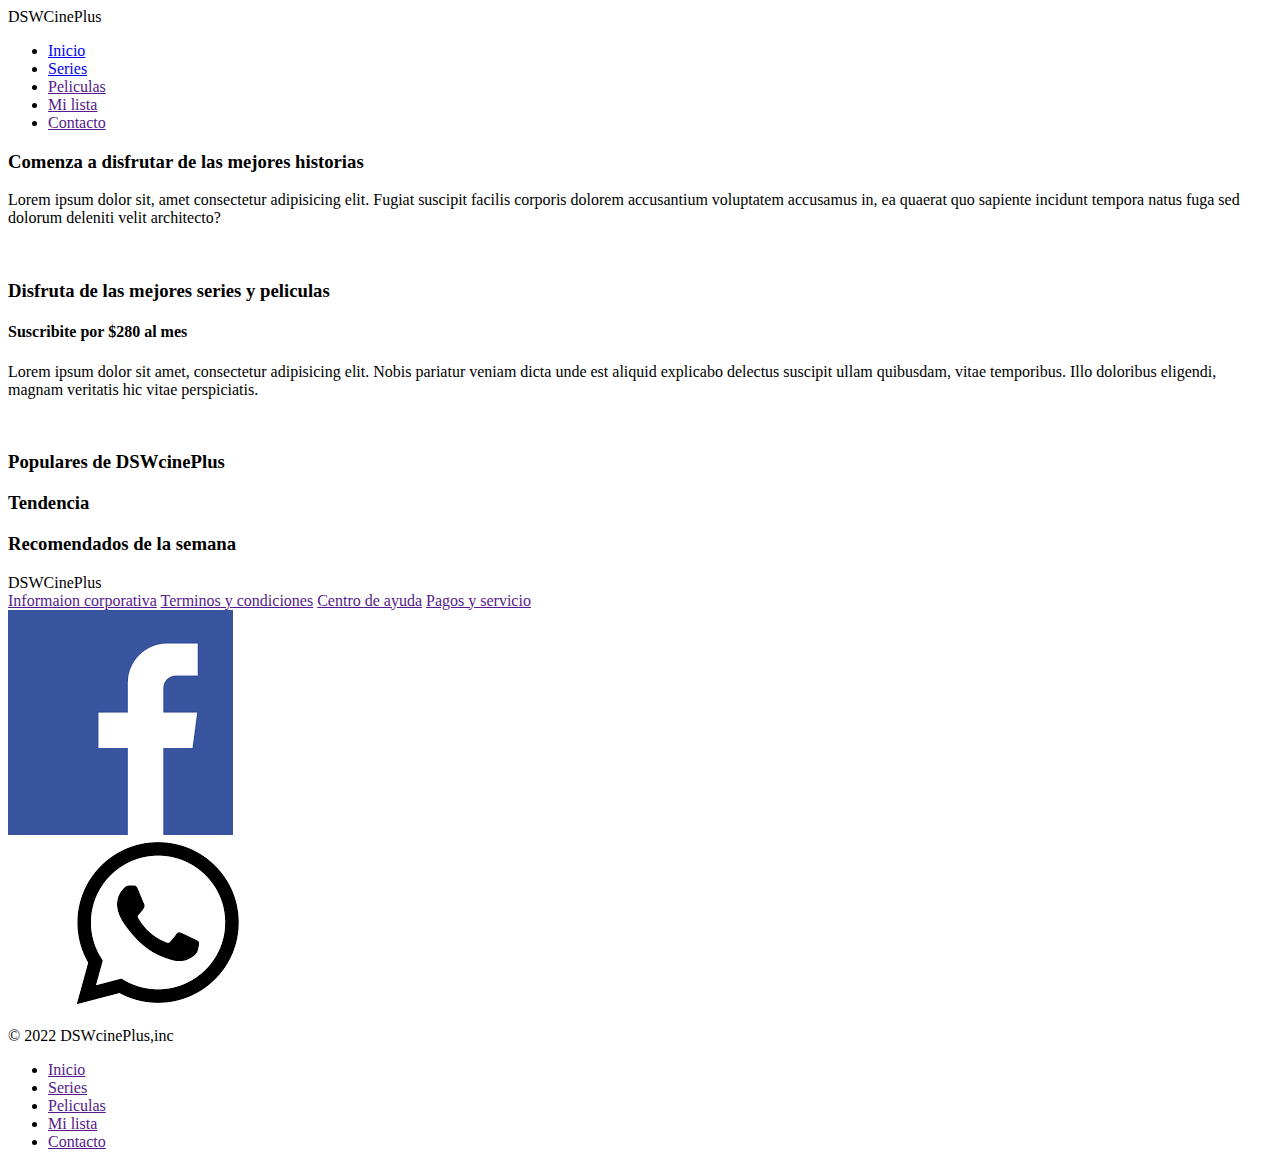
==== index.html @ 379a7316 "dsw inicio" ====
<!DOCTYPE html>
<html lang="es">

<head>
    <meta charset="UTF-8">
    <meta http-equiv="X-UA-Compatible" content="IE=edge">
    <meta name="viewport" content="width=device-width, initial-scale=1.0">
    <title>DWcine</title>
    <link rel="stylesheet" href="/dsw/css/estilos.css">
</head>

<body>
    <header class="menu-principal">
        <div class="titulo-header"><span class="titulo-rojo">DSW</span><span class="titulo-blanco">CinePlus</span></div>

        <nav class="menu">
            <ul class="submenu">
                <li><a href="../dsw/index.html" class="activo">Inicio</a></li>
                <li><a href="/html/series.html">Series</a></li>
                <li><a href="">Peliculas</a></li>
                <li><a href="">Mi lista</a></li>
                <li><a href="">Contacto</a></li>
            </ul>
        </nav>
    </header>
    <main>
        <section class="contenedor-presentacion">
            <div class="contenedor-info">
                <h3>Comenza a disfrutar de las mejores historias</h3>
                <p>Lorem ipsum dolor sit, amet consectetur adipisicing elit. Fugiat suscipit facilis corporis dolorem
                    accusantium voluptatem accusamus in, ea quaerat quo sapiente incidunt tempora natus fuga sed dolorum
                    deleniti velit architecto?</p>
            </div>
            <div class="contenedor-img"><img src="" alt=""></div>
        </section>
        <section class="contenedor-promo">
            <div class="contenedor-promo-info">
                <h3>Disfruta de las mejores series y peliculas </h3>
                <h4>Suscribite por $280 al mes</h4>
                <p>Lorem ipsum dolor sit amet, consectetur adipisicing elit. Nobis pariatur veniam dicta unde est
                    aliquid explicabo delectus suscipit ullam quibusdam, vitae temporibus. Illo doloribus eligendi,
                    magnam veritatis hic vitae perspiciatis.</p>
            </div>
            <div class="contenedor-img"><img src="" alt=""></div>
        </section>
        <div class="contenedor-principal">

            <div class="contenedor-titulo-peliculas">
                <h3>Populares de DSWcinePlus</h3>
            </div>
            <div class="contenedor-secundario">
                <div class=" contenedor-pelicula  peliculas-uno"></div>
                <div class=" contenedor-pelicula  peliculas-dos"></div>
                <div class=" contenedor-pelicula  peliculas-tres"></div>
                <div class=" contenedor-pelicula  peliculas-cuatro"></div>
            </div>
        </div>
        <div class="contenedor-principal">

            <div class="contenedor-titulo-peliculas">
                <h3>Tendencia</h3>
            </div>
            <div class="contenedor-secundario">
                <div class=" contenedor-pelicula  peliculas-uno"></div>
                <div class=" contenedor-pelicula  peliculas-dos"></div>
                <div class=" contenedor-pelicula  peliculas-tres"></div>
                <div class=" contenedor-pelicula  peliculas-cuatro"></div>
            </div>
        </div>
        <div class="contenedor-principal">

            <div class="contenedor-titulo-peliculas">
                <h3>Recomendados de la semana </h3>
            </div>
            <div class="contenedor-secundario">
                <div class=" contenedor-pelicula  peliculas-uno"></div>
                <div class=" contenedor-pelicula  peliculas-dos"></div>
                <div class=" contenedor-pelicula  peliculas-tres"></div>
                <div class=" contenedor-pelicula  peliculas-cuatro"></div>
            </div>
        </div>

    </main>
    <footer class="foot-menu">
        <div class="contenedor-foot">
        <div class="titulo-foot"><span class="titulo-rojo">DSW</span><span class="titulo-blanco">CinePlus</span></div>
        <div class="contenedor-link">
        <a href="">Informaion corporativa</a>
        <a href="">Terminos y condiciones</a>
        <a href="">Centro de ayuda</a>
        <a href="">Pagos y servicio</a>
    </div>
    </div>
        <div class="redes">
            <div class="caja caja-f"><img src="/img/faceboock.png" alt=""></div>
            <div class="caja caja-i"></div>
            <div class="caja caja.w"><img src="/img/whatsapp.png" alt=""></div>
            <div class="informacion-adicional"><p>© 2022 DSWcinePlus,inc</p></div>
        </div>
        
        <ul class="submenu-foot">
            <li><a href="">Inicio</a></li>
            <li><a href="">Series</a></li>
            <li><a href="">Peliculas</a></li>
            <li><a href="">Mi lista</a></li>
            <li><a href="">Contacto</a></li>
        </ul>

    </footer>


</body>

</html>
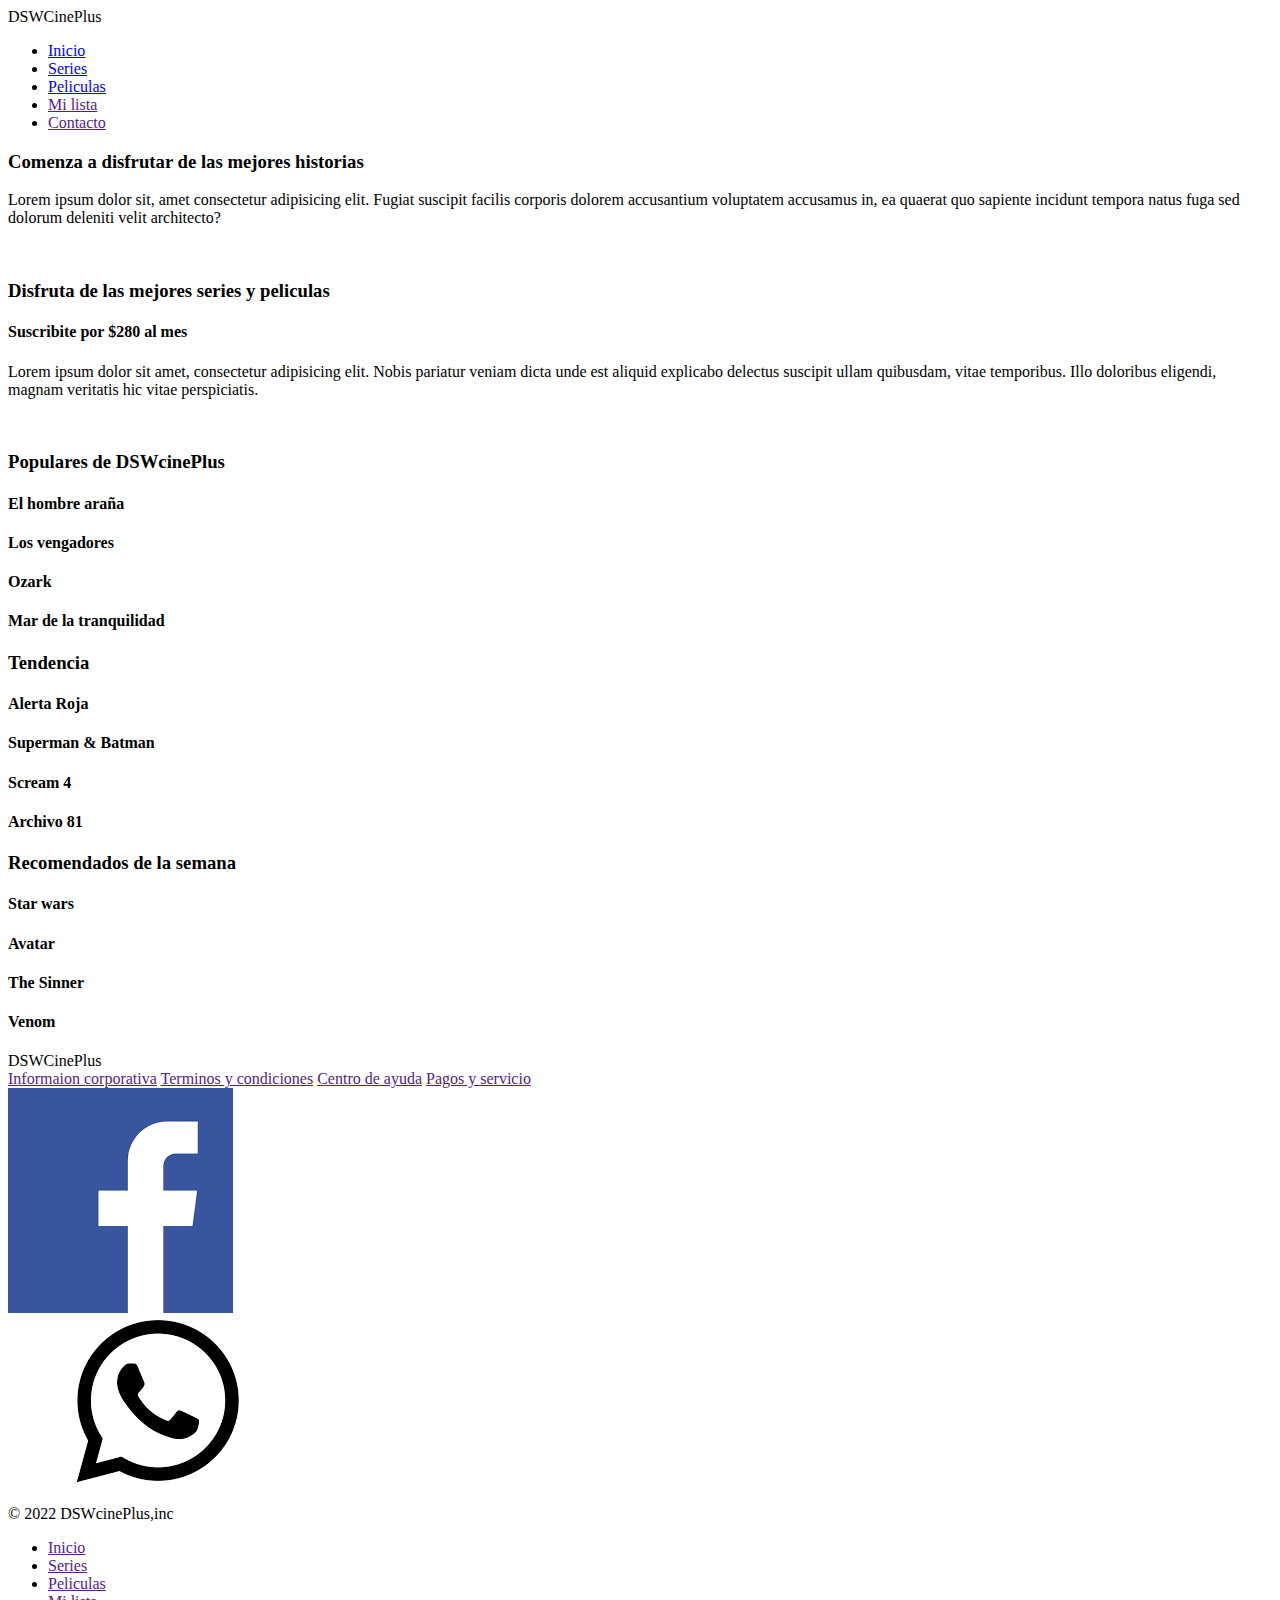
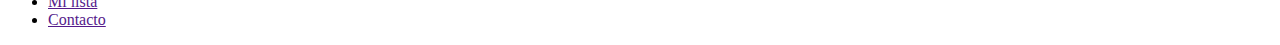
==== commit 4f6fd8b5: "dsw series" ====
--- a/index.html
+++ b/index.html
@@ -16,8 +16,8 @@
         <nav class="menu">
             <ul class="submenu">
                 <li><a href="../dsw/index.html" class="activo">Inicio</a></li>
-                <li><a href="/html/series.html">Series</a></li>
-                <li><a href="">Peliculas</a></li>
+                <li><a href="/dsw/html/series.html">Series</a></li>
+                <li><a href="/dsw/html/peliculas.html">Peliculas</a></li>
                 <li><a href="">Mi lista</a></li>
                 <li><a href="">Contacto</a></li>
             </ul>
@@ -49,10 +49,26 @@
                 <h3>Populares de DSWcinePlus</h3>
             </div>
             <div class="contenedor-secundario">
-                <div class=" contenedor-pelicula  peliculas-uno"></div>
-                <div class=" contenedor-pelicula  peliculas-dos"></div>
-                <div class=" contenedor-pelicula  peliculas-tres"></div>
-                <div class=" contenedor-pelicula  peliculas-cuatro"></div>
+                <div class=" contenedor-pelicula  peliculas-uno">
+                    <div class="contenedor-descripcion">
+                        <h4>El hombre araña</h4>
+                    </div>
+                </div>
+                <div class=" contenedor-pelicula  peliculas-dos">
+                    <div class="contenedor-descripcion">
+                        <h4>Los vengadores</h4>
+                    </div>
+                </div>
+                <div class=" contenedor-pelicula  peliculas-tres">
+                    <div class="contenedor-descripcion">
+                        <h4>Ozark</h4>
+                    </div>
+                </div>
+                <div class=" contenedor-pelicula  peliculas-cuatro">
+                    <div class="contenedor-descripcion">
+                        <h4>Mar de la tranquilidad</h4>
+                    </div>
+                </div>
             </div>
         </div>
         <div class="contenedor-principal">
@@ -61,10 +77,24 @@
                 <h3>Tendencia</h3>
             </div>
             <div class="contenedor-secundario">
-                <div class=" contenedor-pelicula  peliculas-uno"></div>
-                <div class=" contenedor-pelicula  peliculas-dos"></div>
-                <div class=" contenedor-pelicula  peliculas-tres"></div>
-                <div class=" contenedor-pelicula  peliculas-cuatro"></div>
+                <div class=" contenedor-pelicula  peliculas-cinco">
+                    <div class="contenedor-descripcion">
+                        <h4>Alerta Roja</h4>
+                    </div>
+                </div>
+                <div class=" contenedor-pelicula  peliculas-seis">
+                    <div class="contenedor-descripcion">
+                        <h4>Superman & Batman</h4>
+                    </div>
+                </div>
+                <div class=" contenedor-pelicula  peliculas-ocho">
+                    <div class="contenedor-descripcion">
+                        <h4>Scream 4</h4>
+                    </div>
+                </div>
+                <div class=" contenedor-pelicula  peliculas-nueve"><div class="contenedor-descripcion">
+                    <h4>Archivo 81</h4>
+                </div></div>
             </div>
         </div>
         <div class="contenedor-principal">
@@ -73,10 +103,26 @@
                 <h3>Recomendados de la semana </h3>
             </div>
             <div class="contenedor-secundario">
-                <div class=" contenedor-pelicula  peliculas-uno"></div>
-                <div class=" contenedor-pelicula  peliculas-dos"></div>
-                <div class=" contenedor-pelicula  peliculas-tres"></div>
-                <div class=" contenedor-pelicula  peliculas-cuatro"></div>
+                <div class=" contenedor-pelicula  peliculas-diez">
+                    <div class="contenedor-descripcion">
+                        <h4>Star wars</h4>
+                    </div>
+                </div>
+                <div class=" contenedor-pelicula  peliculas-once">
+                    <div class="contenedor-descripcion">
+                        <h4>Avatar</h4>
+                    </div>
+                </div>
+                <div class=" contenedor-pelicula  peliculas-doce">
+                    <div class="contenedor-descripcion">
+                        <h4>The Sinner</h4>
+                    </div>
+                </div>
+                <div class=" contenedor-pelicula  peliculas-trece">
+                    <div class="contenedor-descripcion">
+                        <h4>Venom</h4>
+                    </div>
+                </div>
             </div>
         </div>
 
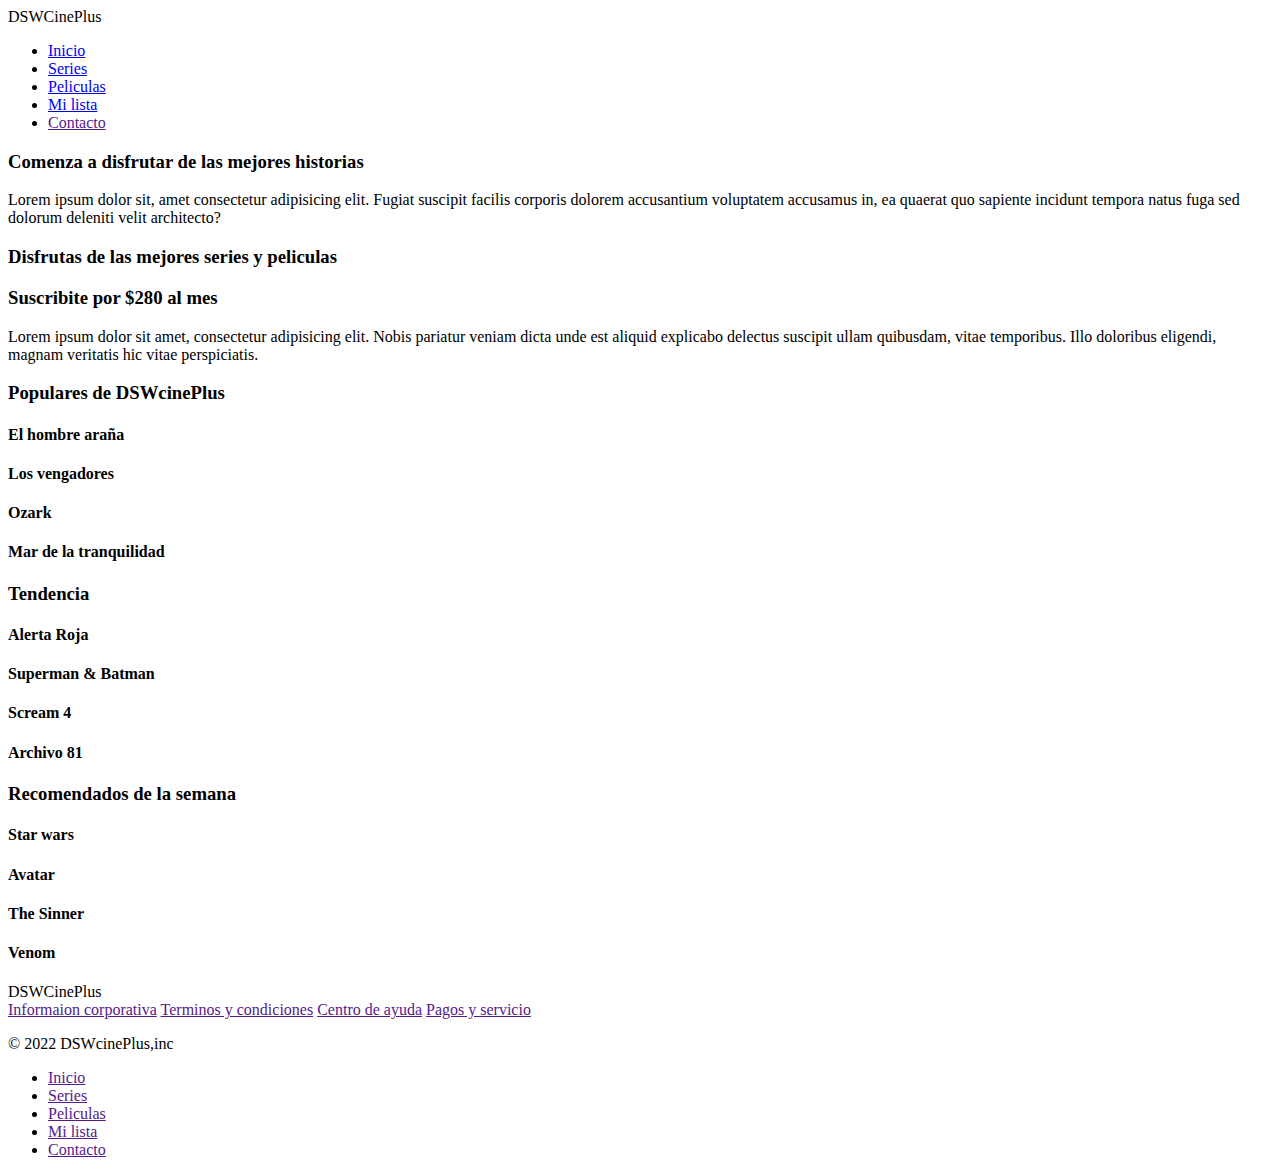
==== commit 1ce4b062: "dsw carrusel" ====
--- a/index.html
+++ b/index.html
@@ -6,7 +6,9 @@
     <meta http-equiv="X-UA-Compatible" content="IE=edge">
     <meta name="viewport" content="width=device-width, initial-scale=1.0">
     <title>DWcine</title>
+    <link href="https://fonts.googleapis.com/css2?family=Roboto:ital,wght@1,300&display=swap" rel="stylesheet">
     <link rel="stylesheet" href="/dsw/css/estilos.css">
+    <link rel="stylesheet" href="/dsw/css/media.css">
 </head>
 
 <body>
@@ -15,10 +17,10 @@
 
         <nav class="menu">
             <ul class="submenu">
-                <li><a href="../dsw/index.html" class="activo">Inicio</a></li>
+                <li><a href="../index.html" class="activo">Inicio</a></li>
                 <li><a href="/dsw/html/series.html">Series</a></li>
                 <li><a href="/dsw/html/peliculas.html">Peliculas</a></li>
-                <li><a href="">Mi lista</a></li>
+                <li><a href="/dsw/html/milista.html">Mi lista</a></li>
                 <li><a href="">Contacto</a></li>
             </ul>
         </nav>
@@ -31,20 +33,17 @@
                     accusantium voluptatem accusamus in, ea quaerat quo sapiente incidunt tempora natus fuga sed dolorum
                     deleniti velit architecto?</p>
             </div>
-            <div class="contenedor-img"><img src="" alt=""></div>
         </section>
-        <section class="contenedor-promo">
-            <div class="contenedor-promo-info">
-                <h3>Disfruta de las mejores series y peliculas </h3>
-                <h4>Suscribite por $280 al mes</h4>
+        <section class="contenedor-presentacion promo">
+            <div class="contenedor-info">
+                <h3>Disfrutas de las mejores series y peliculas</h3>
+                <h3>Suscribite por $280 al mes</h3>
                 <p>Lorem ipsum dolor sit amet, consectetur adipisicing elit. Nobis pariatur veniam dicta unde est
-                    aliquid explicabo delectus suscipit ullam quibusdam, vitae temporibus. Illo doloribus eligendi,
-                    magnam veritatis hic vitae perspiciatis.</p>
+                aliquid explicabo delectus suscipit ullam quibusdam, vitae temporibus. Illo doloribus eligendi,
+                magnam veritatis hic vitae perspiciatis.</p>
             </div>
-            <div class="contenedor-img"><img src="" alt=""></div>
         </section>
         <div class="contenedor-principal">
-
             <div class="contenedor-titulo-peliculas">
                 <h3>Populares de DSWcinePlus</h3>
             </div>
@@ -92,7 +91,8 @@
                         <h4>Scream 4</h4>
                     </div>
                 </div>
-                <div class=" contenedor-pelicula  peliculas-nueve"><div class="contenedor-descripcion">
+                <div class=" contenedor-pelicula  peliculas-nueve">
+                    <div class="contenedor-descripcion">
                     <h4>Archivo 81</h4>
                 </div></div>
             </div>
@@ -135,15 +135,10 @@
         <a href="">Terminos y condiciones</a>
         <a href="">Centro de ayuda</a>
         <a href="">Pagos y servicio</a>
+        <p>© 2022 DSWcinePlus,inc</p>
     </div>
     </div>
-        <div class="redes">
-            <div class="caja caja-f"><img src="/img/faceboock.png" alt=""></div>
-            <div class="caja caja-i"></div>
-            <div class="caja caja.w"><img src="/img/whatsapp.png" alt=""></div>
-            <div class="informacion-adicional"><p>© 2022 DSWcinePlus,inc</p></div>
-        </div>
-        
+       
         <ul class="submenu-foot">
             <li><a href="">Inicio</a></li>
             <li><a href="">Series</a></li>
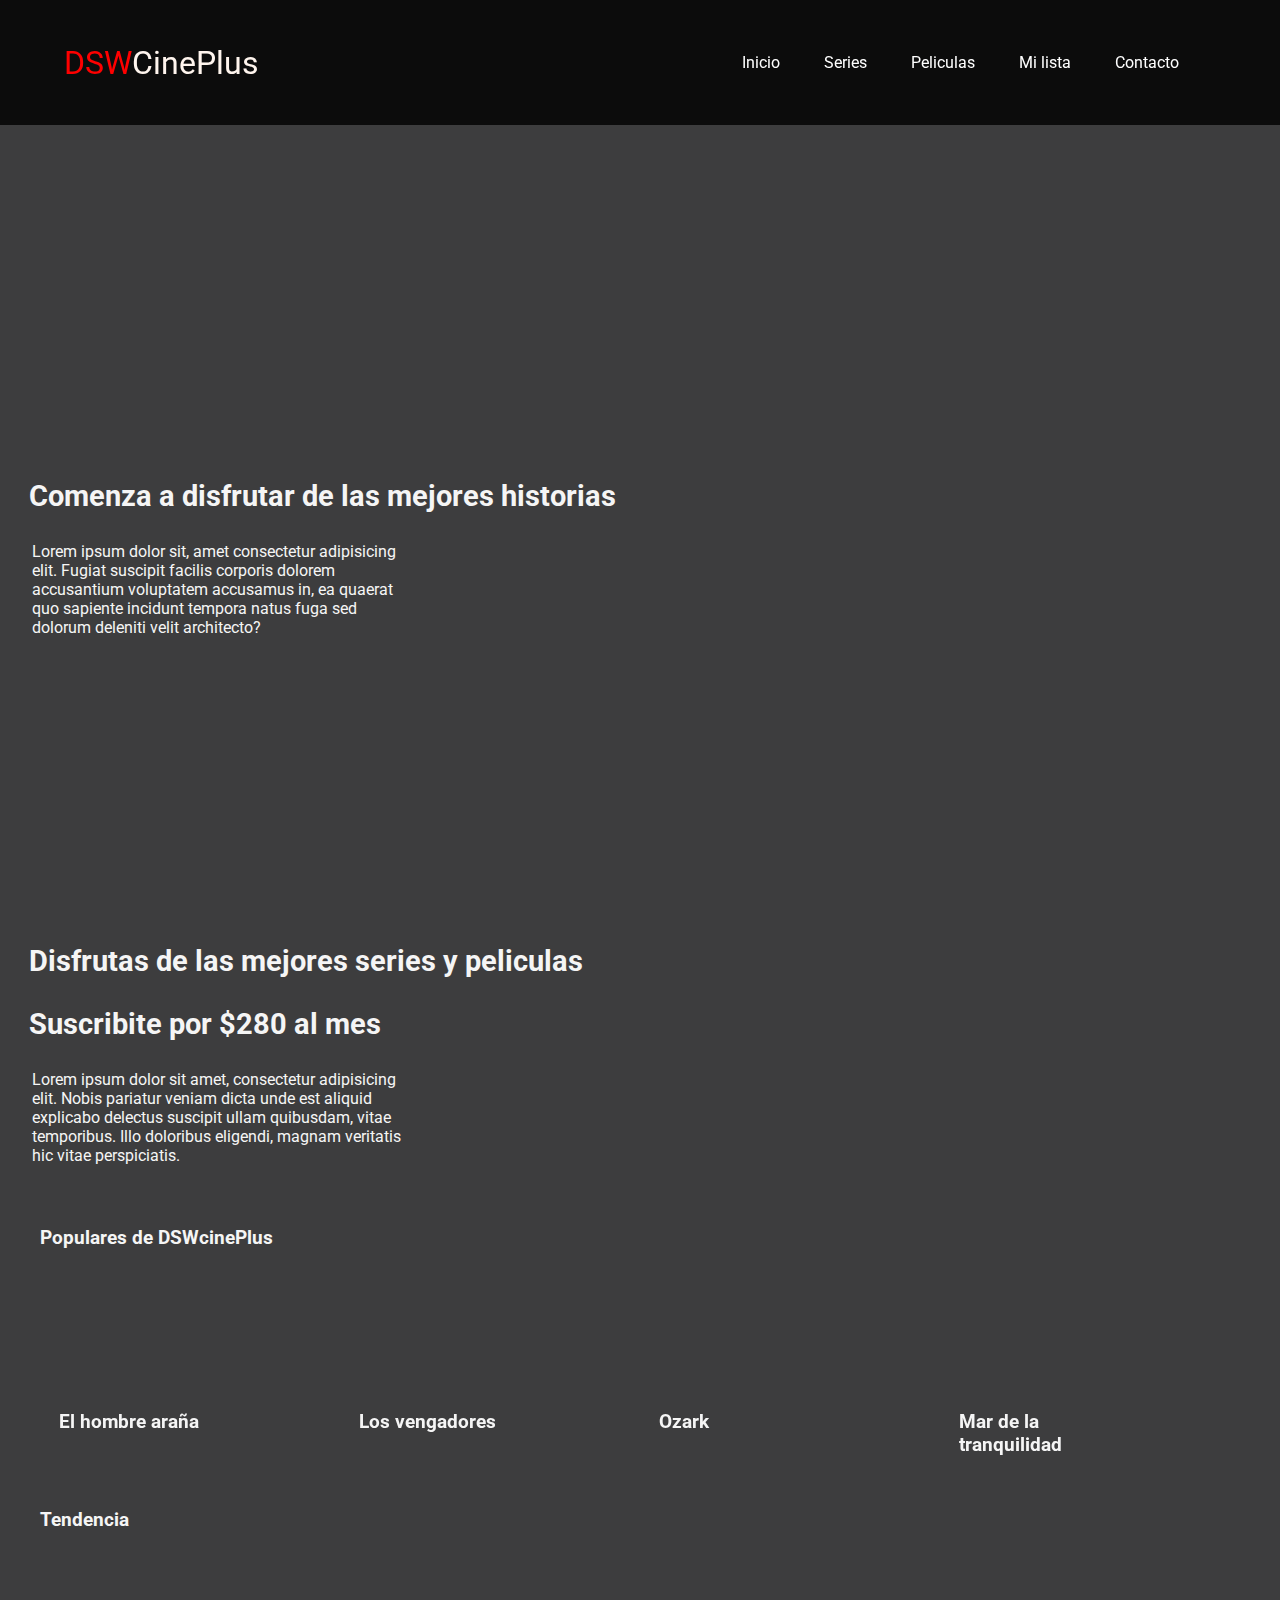
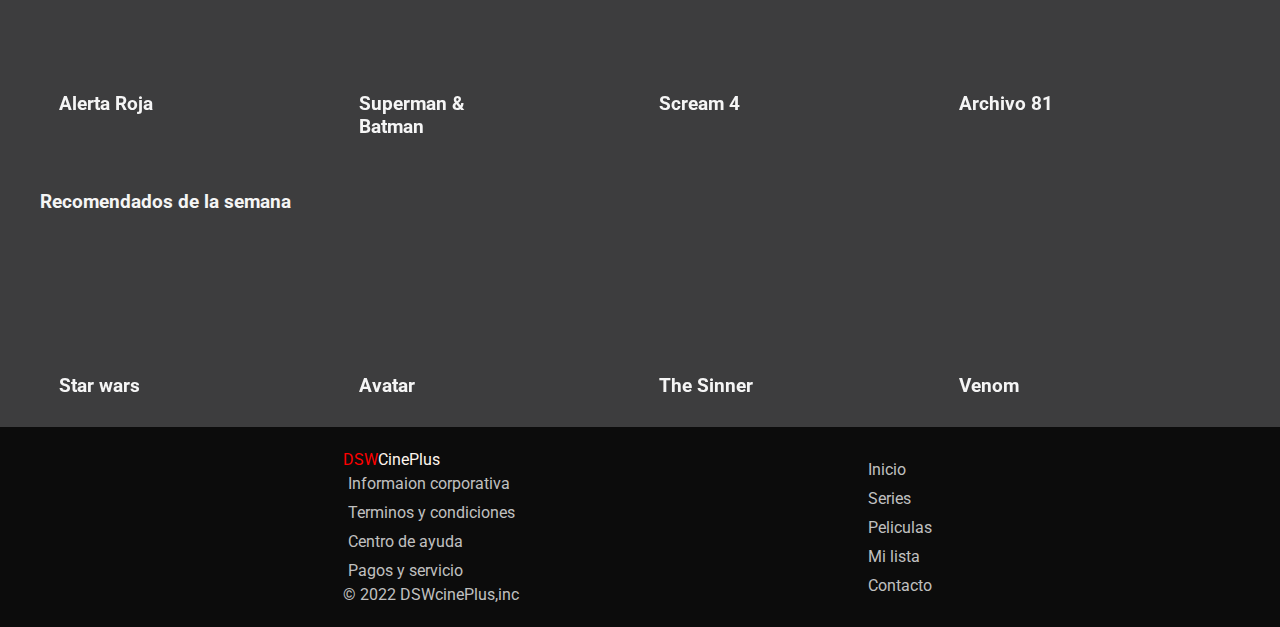
==== commit b4032e5f: "dsw direccionuno" ====
--- a/index.html
+++ b/index.html
@@ -7,8 +7,8 @@
     <meta name="viewport" content="width=device-width, initial-scale=1.0">
     <title>DWcine</title>
     <link href="https://fonts.googleapis.com/css2?family=Roboto:ital,wght@1,300&display=swap" rel="stylesheet">
-    <link rel="stylesheet" href="/dsw/css/estilos.css">
-    <link rel="stylesheet" href="/dsw/css/media.css">
+    <link rel="stylesheet" href="css/estilos.css">
+    <link rel="stylesheet" href="css/media.css">
 </head>
 
 <body>
--- a/css/estilos.css
+++ b/css/estilos.css
@@ -0,0 +1,365 @@
+*{
+    margin: 0;
+    padding: 0;
+    font-family: 'Roboto', sans-serif;
+}
+body{
+    background: rgba(13, 13, 14, 0.8);
+    
+}
+/*carrusel en pagina mi lista al final*/
+.contenedor-carrusel{
+    width: 300px;
+    min-height: 100px;
+    margin: auto;
+    margin-top: 50px;
+    margin-bottom: 25px;
+
+    
+}
+/*codigo para modificar el menu del header*/
+.menu-principal{
+    width: 100%;
+    height: 125px;
+    background: rgba(0,0,0,0.8);
+    position: sticky;
+    top: 0;
+    
+
+    /*flexbox*/
+    display: flex;
+    flex-direction: row;
+    justify-content: space-between;
+    align-items: center;
+
+}
+.titulo-header{
+    margin-left: 2em;
+    color: red;
+    font-size: 2em;
+    transition: all 2s;
+}
+.titulo-rojo{
+    color: red;
+}
+.titulo-blanco{
+    color: seashell;
+}
+.titulo-header:hover{
+    font-size: 3em;
+    transition: all 2s;
+}
+/*codigo para modificar el menu de nav*/
+.menu{
+    width: 50%;
+    height: 50%;
+
+    display: flex;
+    flex-wrap: wrap;
+    flex-direction: row;
+    justify-content: space-evenly;
+    align-items: center;
+}
+.menu .submenu li{
+    list-style: none;
+    display: inline;
+}
+.submenu li a{
+    text-decoration: none;
+    padding: 15px 20px;
+    color: white;
+    transition: all 1s;
+}
+.submenu li a:hover{
+    font-size: 1.2em;
+    background-color: rgba(255,0,0,0.3);
+    border-radius: 12px;
+    transition: all 1s;
+}
+
+/*codigo pa modificar el bloque de presentacion*/
+.contenedor-presentacion{
+    width: 100%;
+    margin: auto;
+    margin-top: 3em;
+    min-height: 30em;
+    background-position: top 1em;
+    background-size: cover;
+    transition: all 1s;
+   
+    display: flex;
+    align-items: end;
+    
+    
+
+}
+.contenedor-presentacion{
+    background-image: url(/dsw/img/ozark.jpg);
+}
+
+.contenedor-presentacion:hover{
+    background-image: url(/dsw/img/ozarkdos.jpg);   
+}
+
+.contenedor-info h3{
+    width: 50%;
+    color: whitesmoke;
+    font-size: 1.8em;
+    margin-bottom: 1em;
+    margin-left: 1em;
+
+   
+    
+}
+.contenedor-info p{
+    width: 30%;
+    color: whitesmoke;
+    margin-left: 2em;
+    margin-bottom: 1em;
+
+}
+
+.contenedor-descripcion h4{
+    width: 50%;
+    color: whitesmoke;
+    font-size: 1.2em;
+    position: relative;
+    left: 1em;
+    top: 8em;
+   
+    
+}
+
+
+.promo{
+    background-image: url(/dsw/img/sinner.jpg);
+    background-position: top 1em;
+    background-size: cover;
+    margin-bottom: 20px;
+
+}
+.promo:hover{
+    background-image: url(/dsw/img/sinneruno.jpg);
+    
+    
+}
+
+.contenedor-principal{
+    margin: auto;
+    margin-top: 2em;
+    width: 1200px;
+    min-height: 250px;
+
+
+    display: flex;
+    flex-direction: row;
+    flex-wrap: wrap;
+    align-items: end;
+    
+
+}
+.contenedor-titulo-peliculas{
+    width: 16em;
+    height: auto;
+    color: whitesmoke;
+    font-size: 1em;
+    
+
+   
+}
+.contenedor-secundario{
+    width: 100%;
+    min-height: 200px;
+    margin: auto;
+    
+    display: flex;
+    flex-direction: end;
+    flex-wrap: wrap;
+    justify-content: space-between;
+
+}
+.contenedor-pelicula{
+    width: 25%;
+    min-height: 190px;
+
+    
+}
+
+.peliculas-uno{
+    background-image: url(/dsw/img/hombrearaña.jpg);
+    background-size: cover;
+}
+.peliculas-uno:hover{
+    transform: scale(1.5);
+    transform-origin: center;
+}
+.peliculas-dos{
+    background-image: url(/dsw/img/vengadores.jpg);
+    background-size: cover;
+}
+.peliculas-dos:hover{
+    transform: scale(1.5);
+    transform-origin: center;
+}
+.peliculas-tres{
+    background-image: url(/dsw/img/ozarkdos.jpg);
+    background-size: cover;
+}
+.peliculas-tres:hover{
+    transform: scale(1.5);
+    transform-origin: center;
+}
+.peliculas-cuatro{
+    background-image: url(/dsw/img/mardelatranquilidad.jpg);
+    background-size: cover;
+}
+.peliculas-cuatro:hover{
+    transform: scale(1.5);
+    transform-origin: center;
+}
+.peliculas-cinco{
+    background-image: url(/dsw/img/alertaroja.jpg);
+    background-size: cover;
+}
+.peliculas-cinco:hover{
+    transform: scale(1.5);
+    transform-origin: center;
+}
+.peliculas-seis{
+    background-image: url(/dsw/img/batman.jpg);
+    background-size: cover;
+}
+.peliculas-seis:hover{
+    transform: scale(1.5);
+    transform-origin: center;
+}
+.peliculas-ocho{
+    background-image: url(/dsw/img/screamuno.jpg);
+    background-size: cover;
+}
+.peliculas-ocho:hover{
+    transform: scale(1.5);
+    transform-origin: center;
+}
+.peliculas-nueve{
+    background-image: url(/dsw/img/archivo81.jpg);
+    background-size: cover;
+}
+.peliculas-nueve:hover{
+    transform: scale(1.5);
+    transform-origin: center;
+}
+.peliculas-diez{
+    background-image: url(/dsw/img/swuno.jpg);
+    background-size: cover;
+}
+.peliculas-diez:hover{
+    transform: scale(1.5);
+    transform-origin: center;
+}
+.peliculas-once{
+    background-image: url(/dsw/img/avatarfondo.jpg);
+    background-size: cover;
+}
+.peliculas-once:hover{
+    transform: scale(1.5);
+    transform-origin: center;
+}
+.peliculas-doce{
+    background-image: url(/dsw/img/sinneruno.jpg);
+    background-size: cover;
+}
+.peliculas-doce:hover{
+    transform: scale(1.5);
+    transform-origin: center;
+}
+.peliculas-trece{
+    background-image: url(/dsw/img/venomdos.jpg);
+    background-size: cover;
+}
+.peliculas-trece:hover{
+    transform: scale(1.5);
+    transform-origin: center;
+}
+
+.contenedor-presentacion-peliculas{
+    width: 100%;
+    margin: auto;
+    margin-top: 3em;
+    min-height: 30em;
+    background-image: url(/dsw/img/007uno.jpg);
+    background-position: top 1em;
+    background-size: cover;
+    transition: all 1s;
+   
+   
+
+    display: flex;
+    flex-direction: row;
+    justify-content: space-between;
+
+}
+
+.contenedor-presentacion-peliculas:hover{
+    background-image: url(/dsw/img/007.jpg);
+    *width: 1300px;
+    *transition: all 1s;
+    
+}
+.contenedor-presentacion-series{
+    width: 100%;
+    margin: auto;
+    margin-top: 3em;
+    min-height: 30em;
+    background-image: url(/dsw/img/mardeltarn.jpg);
+    background-position: top 1em;
+    background-size: cover;
+    transition: all 1s;
+   
+   
+
+    display: flex;
+    flex-direction: row;
+    justify-content: space-between;
+
+}
+
+.contenedor-presentacion-series:hover{
+    background-image: url(/dsw/img/mar\ de\ la\ tranq.jpg);
+    
+}
+
+
+
+/*seccion pie de pagina - footer*/
+.foot-menu{
+    width: 100%;
+    height: 200px;
+    background: rgba(0,0,0,0.8);
+
+    display: flex;
+    flex-direction: row;
+    justify-content: space-evenly;
+    align-items: center;
+}
+.contenedor-foot{
+    color: silver;
+    font-weight: 10px;
+}
+.submenu-foot li{
+    list-style: none;
+    padding: 5px 5px;
+}
+.submenu-foot li a{
+    text-decoration: none;
+    color: silver;
+    
+}
+.contenedor-link a{
+    display: block;
+    color: silver;
+    text-decoration: none;
+    padding: 5px ;
+
+}
+
--- a/css/media.css
+++ b/css/media.css
@@ -0,0 +1,112 @@
+
+@media screen and (max-width:600px){
+    .menu-principal{
+        flex-direction: column;
+
+    }
+    .titulo-header{
+        text-align: center;
+        font-size: 24px;
+        margin-top: 20px;
+    }
+    .menu{
+        flex-direction: column;
+        width: 100%;
+        font-size: 16px;
+    }
+    .contenedor-principal{
+        
+    
+        margin-bottom: 15px;
+        flex-direction: row;
+        flex-wrap: wrap;
+        justify-content: center;
+        
+    }
+
+    .contenedor-secundario{
+        flex-direction: row;
+    }
+}
+@media screen and (max-width:400px){
+    .menu-principal{
+        flex-direction: column;
+        position: relative;
+
+    }
+    .titulo-header{
+        text-align: center;
+        font-size: 24px;
+        margin-top: 15px;
+    }
+    .menu{
+        flex-direction: column;
+        width: 100%;
+        font-size: 12px;
+    }
+    .submenu li a{
+        text-decoration: none;
+        padding: 5px 10px;
+        color: white;
+        transition: all 1s;
+    }
+    .contenedor-presentacion{
+        width: 100%;
+        margin: auto;
+        *margin-top: 3em;
+        *min-height: 30em;
+        background-position: center center;
+        background-size: cover;
+        transition: all 1s;
+       
+        display: flex;
+        align-items: end;
+    
+    }
+    .contenedor-principal{
+        margin: auto;
+        display: flex;
+        flex-direction: column;
+        flex-wrap: wrap;
+        justify-content: center;
+        
+        
+    }
+
+    .contenedor-secundario{
+        flex-direction: column;
+        margin: auto;
+        margin-left: 15px;
+        justify-content: end;
+    }
+    .contenedor-info h3{
+        font-size: 22px;
+    }
+   
+    .contenedor-descripcion h4{
+        width: 50%;
+        color: whitesmoke;
+        font-size: 12px;
+       margin-left: 15px;
+       
+        
+    }
+    .contenedor-pelicula{
+        margin-left: 30px;
+    }
+    .submenu-foot li a{
+        text-decoration: none;
+        color: silver;
+        font-size: 12px;
+        
+    }
+    .contenedor-link a, p{
+        display: block;
+        color: silver;
+        text-decoration: none;
+        font-size: 12px;
+        padding: 5px ;
+    
+    }
+    
+}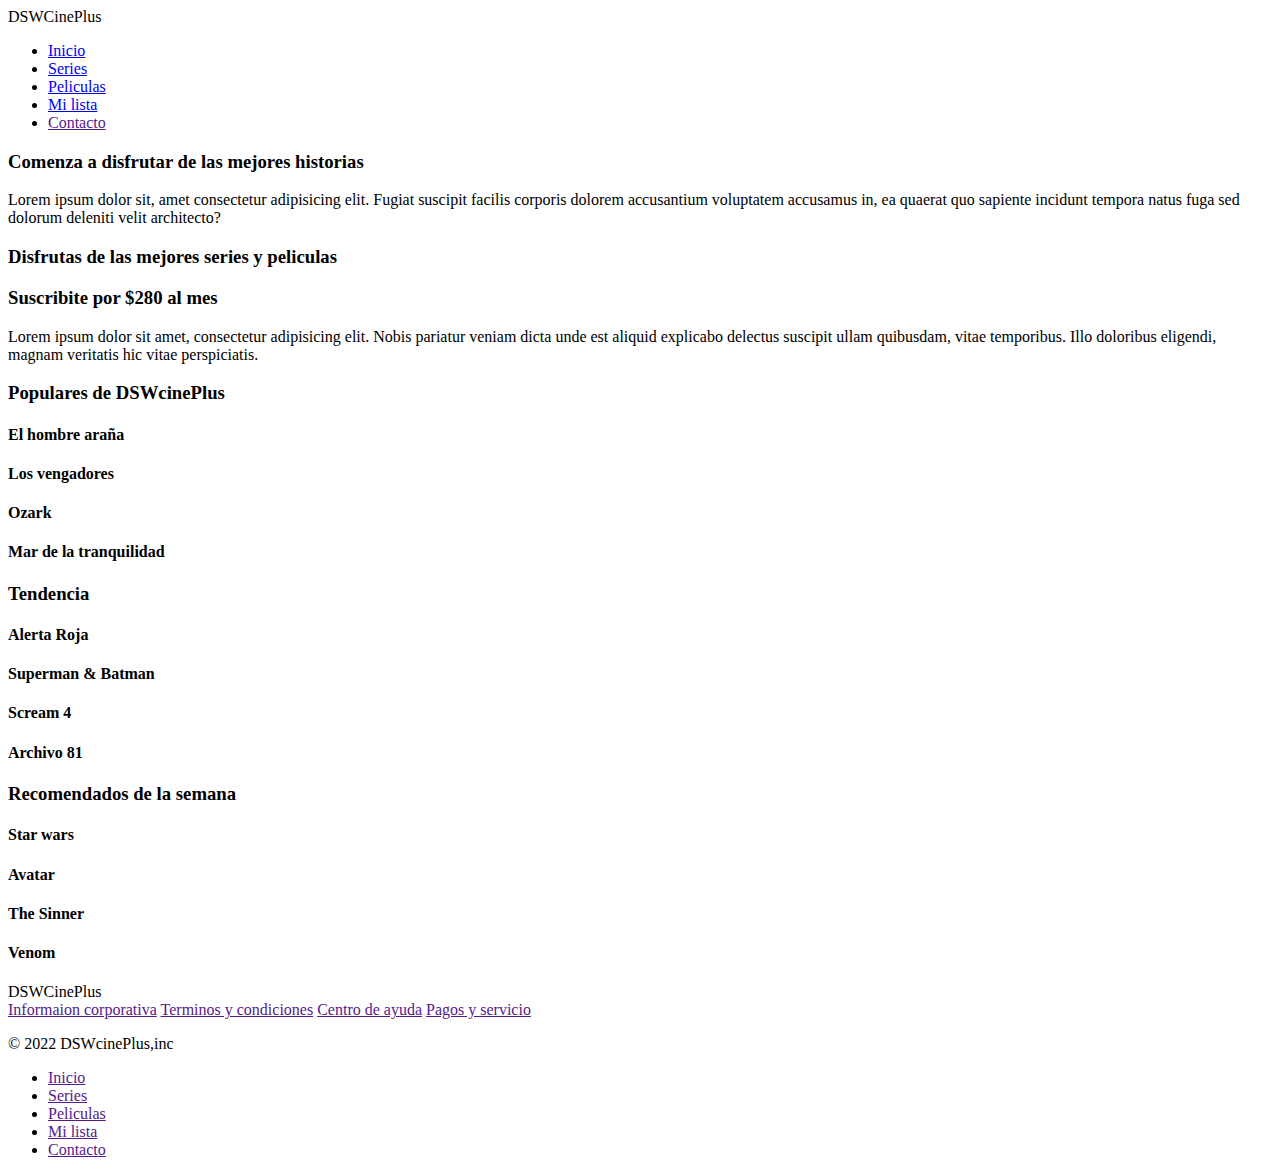
==== commit f2751013: "dsw direcciondos" ====
--- a/index.html
+++ b/index.html
@@ -7,7 +7,7 @@
     <meta name="viewport" content="width=device-width, initial-scale=1.0">
     <title>DWcine</title>
     <link href="https://fonts.googleapis.com/css2?family=Roboto:ital,wght@1,300&display=swap" rel="stylesheet">
-    <link rel="stylesheet" href="css/estilos.css">
+    <link rel="stylesheet" href="/dsw/css/estilos.css">
     <link rel="stylesheet" href="css/media.css">
 </head>
 
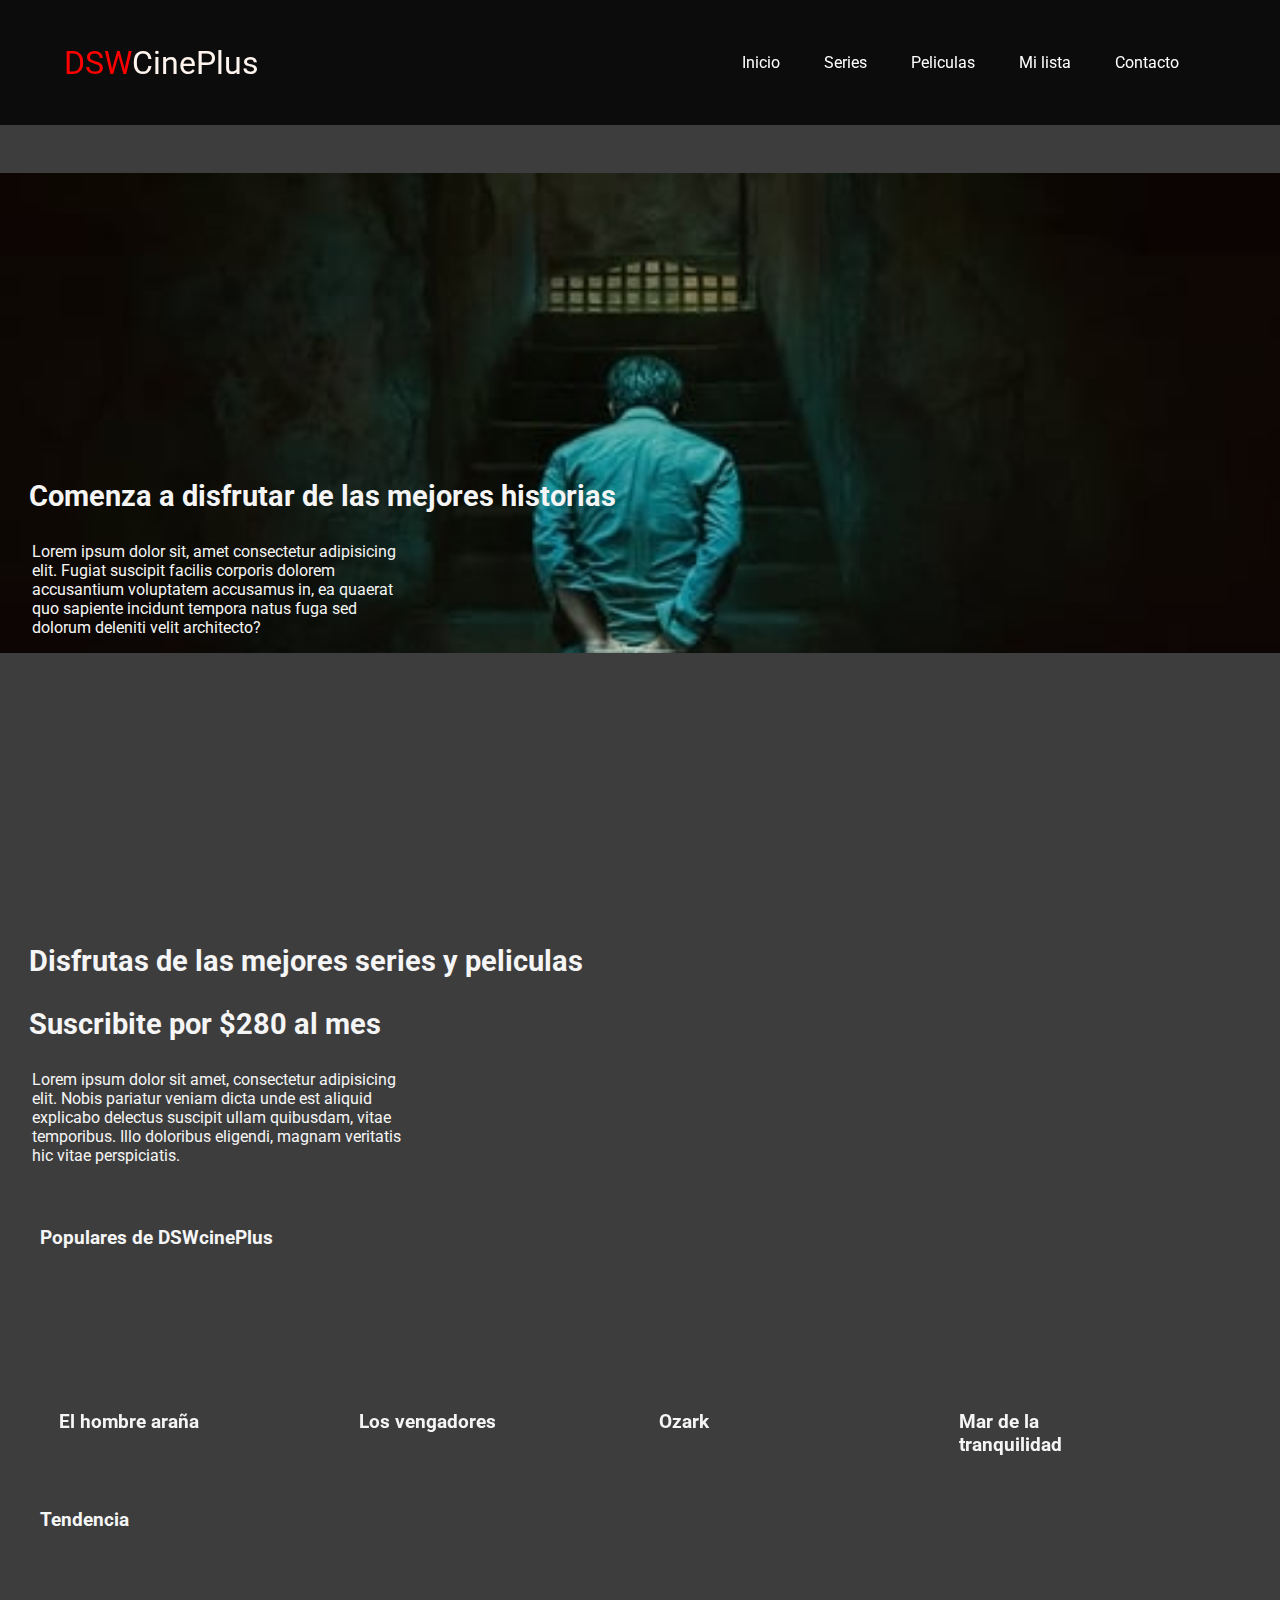
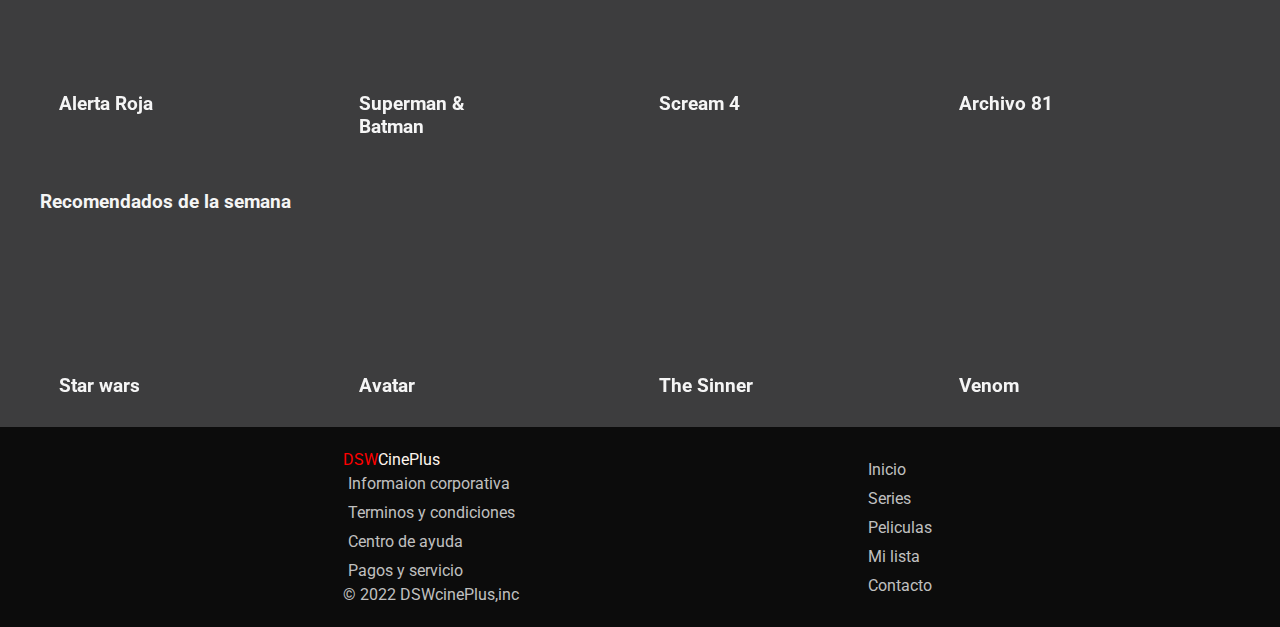
==== commit 0c862592: "dsw direccioncuatro" ====
--- a/index.html
+++ b/index.html
@@ -7,7 +7,7 @@
     <meta name="viewport" content="width=device-width, initial-scale=1.0">
     <title>DWcine</title>
     <link href="https://fonts.googleapis.com/css2?family=Roboto:ital,wght@1,300&display=swap" rel="stylesheet">
-    <link rel="stylesheet" href="/dsw/css/estilos.css">
+    <link rel="stylesheet" href="css/estilos.css">
     <link rel="stylesheet" href="css/media.css">
 </head>
 
--- a/css/estilos.css
+++ b/css/estilos.css
@@ -0,0 +1,365 @@
+*{
+    margin: 0;
+    padding: 0;
+    font-family: 'Roboto', sans-serif;
+}
+body{
+    background: rgba(13, 13, 14, 0.8);
+    
+}
+/*carrusel en pagina mi lista al final*/
+.contenedor-carrusel{
+    width: 300px;
+    min-height: 100px;
+    margin: auto;
+    margin-top: 50px;
+    margin-bottom: 25px;
+
+    
+}
+/*codigo para modificar el menu del header*/
+.menu-principal{
+    width: 100%;
+    height: 125px;
+    background: rgba(0,0,0,0.8);
+    position: sticky;
+    top: 0;
+    
+
+    /*flexbox*/
+    display: flex;
+    flex-direction: row;
+    justify-content: space-between;
+    align-items: center;
+
+}
+.titulo-header{
+    margin-left: 2em;
+    color: red;
+    font-size: 2em;
+    transition: all 2s;
+}
+.titulo-rojo{
+    color: red;
+}
+.titulo-blanco{
+    color: seashell;
+}
+.titulo-header:hover{
+    font-size: 3em;
+    transition: all 2s;
+}
+/*codigo para modificar el menu de nav*/
+.menu{
+    width: 50%;
+    height: 50%;
+
+    display: flex;
+    flex-wrap: wrap;
+    flex-direction: row;
+    justify-content: space-evenly;
+    align-items: center;
+}
+.menu .submenu li{
+    list-style: none;
+    display: inline;
+}
+.submenu li a{
+    text-decoration: none;
+    padding: 15px 20px;
+    color: white;
+    transition: all 1s;
+}
+.submenu li a:hover{
+    font-size: 1.2em;
+    background-color: rgba(255,0,0,0.3);
+    border-radius: 12px;
+    transition: all 1s;
+}
+
+/*codigo pa modificar el bloque de presentacion*/
+.contenedor-presentacion{
+    width: 100%;
+    margin: auto;
+    margin-top: 3em;
+    min-height: 30em;
+    background-position: top 1em;
+    background-size: cover;
+    transition: all 1s;
+   
+    display: flex;
+    align-items: end;
+    
+    
+
+}
+.contenedor-presentacion{
+    background-image: url(../img/ozark.jpg);
+}
+
+.contenedor-presentacion:hover{
+    background-image: url(../img/ozarkdos.jpg);   
+}
+
+.contenedor-info h3{
+    width: 50%;
+    color: whitesmoke;
+    font-size: 1.8em;
+    margin-bottom: 1em;
+    margin-left: 1em;
+
+   
+    
+}
+.contenedor-info p{
+    width: 30%;
+    color: whitesmoke;
+    margin-left: 2em;
+    margin-bottom: 1em;
+
+}
+
+.contenedor-descripcion h4{
+    width: 50%;
+    color: whitesmoke;
+    font-size: 1.2em;
+    position: relative;
+    left: 1em;
+    top: 8em;
+   
+    
+}
+
+
+.promo{
+    background-image: url(/dsw/img/sinner.jpg);
+    background-position: top 1em;
+    background-size: cover;
+    margin-bottom: 20px;
+
+}
+.promo:hover{
+    background-image: url(/dsw/img/sinneruno.jpg);
+    
+    
+}
+
+.contenedor-principal{
+    margin: auto;
+    margin-top: 2em;
+    width: 1200px;
+    min-height: 250px;
+
+
+    display: flex;
+    flex-direction: row;
+    flex-wrap: wrap;
+    align-items: end;
+    
+
+}
+.contenedor-titulo-peliculas{
+    width: 16em;
+    height: auto;
+    color: whitesmoke;
+    font-size: 1em;
+    
+
+   
+}
+.contenedor-secundario{
+    width: 100%;
+    min-height: 200px;
+    margin: auto;
+    
+    display: flex;
+    flex-direction: end;
+    flex-wrap: wrap;
+    justify-content: space-between;
+
+}
+.contenedor-pelicula{
+    width: 25%;
+    min-height: 190px;
+
+    
+}
+
+.peliculas-uno{
+    background-image: url(/dsw/img/hombrearaña.jpg);
+    background-size: cover;
+}
+.peliculas-uno:hover{
+    transform: scale(1.5);
+    transform-origin: center;
+}
+.peliculas-dos{
+    background-image: url(/dsw/img/vengadores.jpg);
+    background-size: cover;
+}
+.peliculas-dos:hover{
+    transform: scale(1.5);
+    transform-origin: center;
+}
+.peliculas-tres{
+    background-image: url(/dsw/img/ozarkdos.jpg);
+    background-size: cover;
+}
+.peliculas-tres:hover{
+    transform: scale(1.5);
+    transform-origin: center;
+}
+.peliculas-cuatro{
+    background-image: url(/dsw/img/mardelatranquilidad.jpg);
+    background-size: cover;
+}
+.peliculas-cuatro:hover{
+    transform: scale(1.5);
+    transform-origin: center;
+}
+.peliculas-cinco{
+    background-image: url(/dsw/img/alertaroja.jpg);
+    background-size: cover;
+}
+.peliculas-cinco:hover{
+    transform: scale(1.5);
+    transform-origin: center;
+}
+.peliculas-seis{
+    background-image: url(/dsw/img/batman.jpg);
+    background-size: cover;
+}
+.peliculas-seis:hover{
+    transform: scale(1.5);
+    transform-origin: center;
+}
+.peliculas-ocho{
+    background-image: url(/dsw/img/screamuno.jpg);
+    background-size: cover;
+}
+.peliculas-ocho:hover{
+    transform: scale(1.5);
+    transform-origin: center;
+}
+.peliculas-nueve{
+    background-image: url(/dsw/img/archivo81.jpg);
+    background-size: cover;
+}
+.peliculas-nueve:hover{
+    transform: scale(1.5);
+    transform-origin: center;
+}
+.peliculas-diez{
+    background-image: url(/dsw/img/swuno.jpg);
+    background-size: cover;
+}
+.peliculas-diez:hover{
+    transform: scale(1.5);
+    transform-origin: center;
+}
+.peliculas-once{
+    background-image: url(/dsw/img/avatarfondo.jpg);
+    background-size: cover;
+}
+.peliculas-once:hover{
+    transform: scale(1.5);
+    transform-origin: center;
+}
+.peliculas-doce{
+    background-image: url(/dsw/img/sinneruno.jpg);
+    background-size: cover;
+}
+.peliculas-doce:hover{
+    transform: scale(1.5);
+    transform-origin: center;
+}
+.peliculas-trece{
+    background-image: url(/dsw/img/venomdos.jpg);
+    background-size: cover;
+}
+.peliculas-trece:hover{
+    transform: scale(1.5);
+    transform-origin: center;
+}
+
+.contenedor-presentacion-peliculas{
+    width: 100%;
+    margin: auto;
+    margin-top: 3em;
+    min-height: 30em;
+    background-image: url(/dsw/img/007uno.jpg);
+    background-position: top 1em;
+    background-size: cover;
+    transition: all 1s;
+   
+   
+
+    display: flex;
+    flex-direction: row;
+    justify-content: space-between;
+
+}
+
+.contenedor-presentacion-peliculas:hover{
+    background-image: url(/dsw/img/007.jpg);
+    *width: 1300px;
+    *transition: all 1s;
+    
+}
+.contenedor-presentacion-series{
+    width: 100%;
+    margin: auto;
+    margin-top: 3em;
+    min-height: 30em;
+    background-image: url(/dsw/img/mardeltarn.jpg);
+    background-position: top 1em;
+    background-size: cover;
+    transition: all 1s;
+   
+   
+
+    display: flex;
+    flex-direction: row;
+    justify-content: space-between;
+
+}
+
+.contenedor-presentacion-series:hover{
+    background-image: url(/dsw/img/mar\ de\ la\ tranq.jpg);
+    
+}
+
+
+
+/*seccion pie de pagina - footer*/
+.foot-menu{
+    width: 100%;
+    height: 200px;
+    background: rgba(0,0,0,0.8);
+
+    display: flex;
+    flex-direction: row;
+    justify-content: space-evenly;
+    align-items: center;
+}
+.contenedor-foot{
+    color: silver;
+    font-weight: 10px;
+}
+.submenu-foot li{
+    list-style: none;
+    padding: 5px 5px;
+}
+.submenu-foot li a{
+    text-decoration: none;
+    color: silver;
+    
+}
+.contenedor-link a{
+    display: block;
+    color: silver;
+    text-decoration: none;
+    padding: 5px ;
+
+}
+
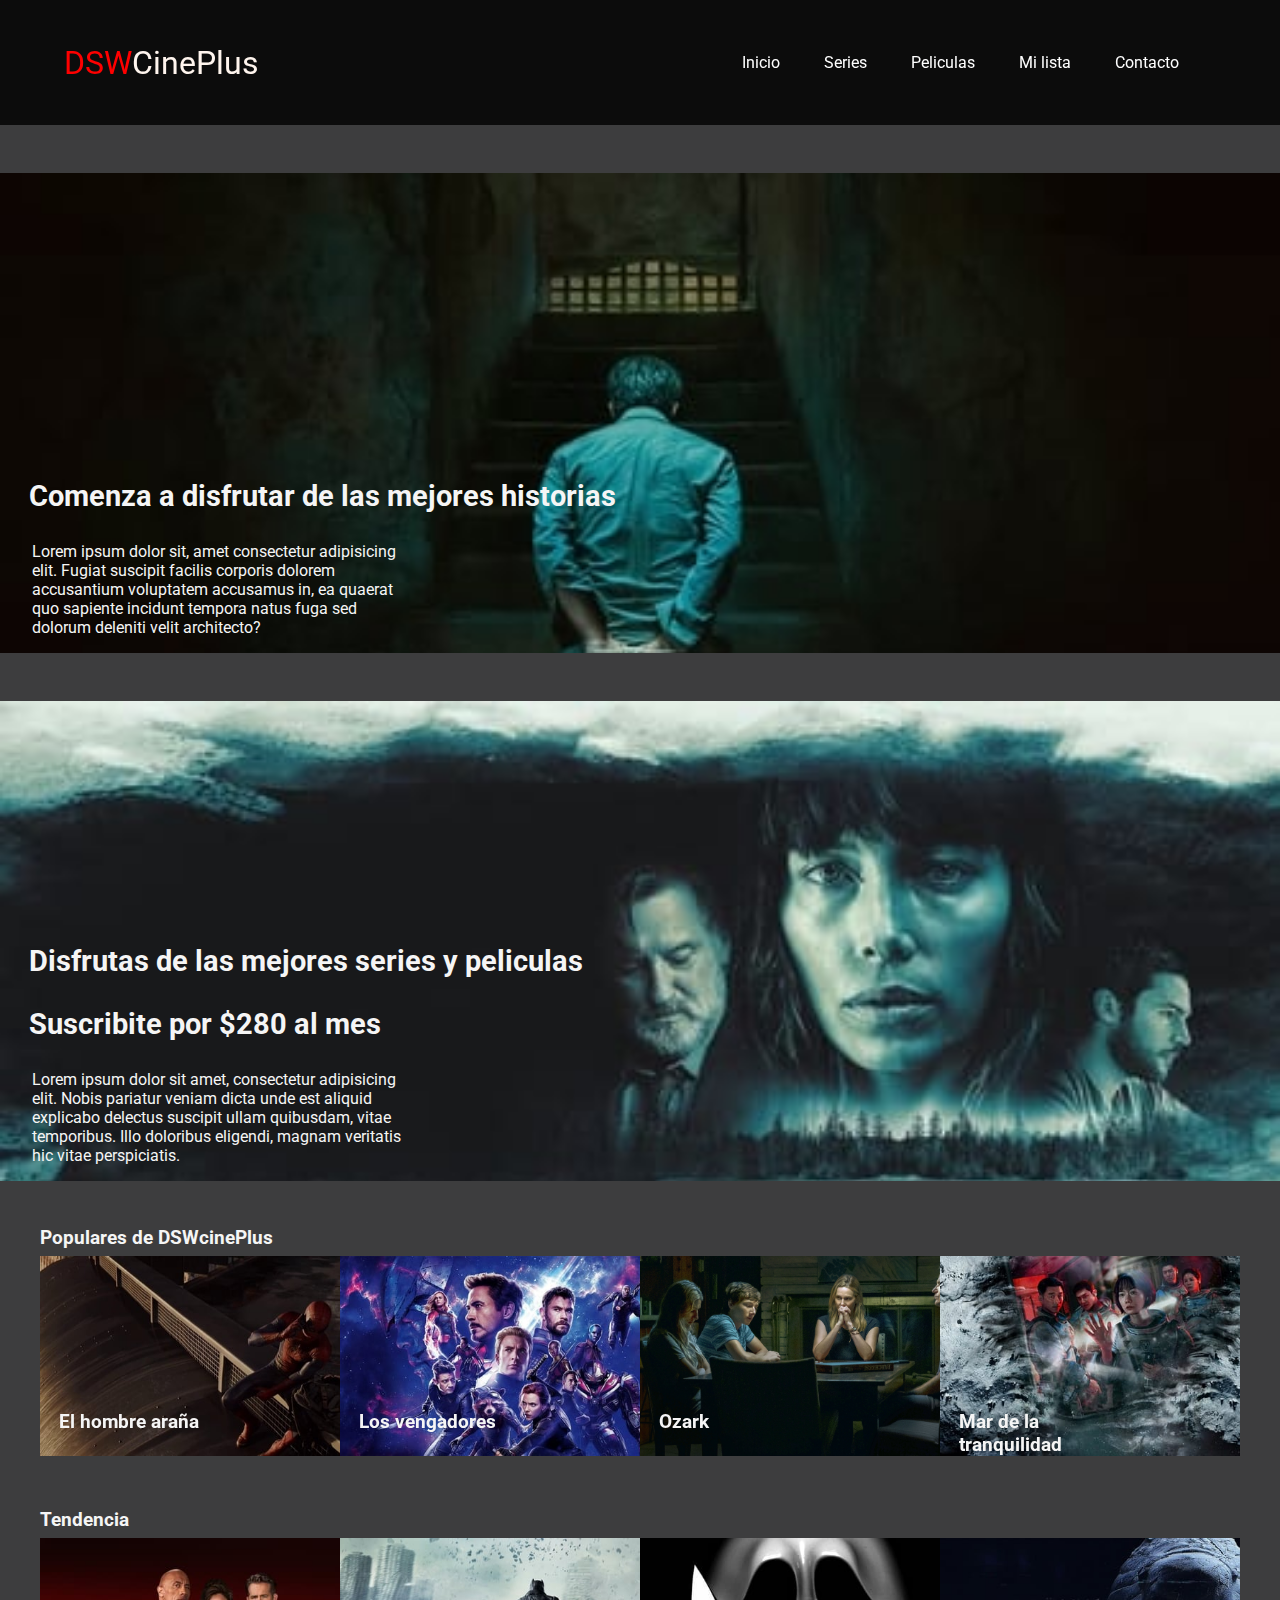
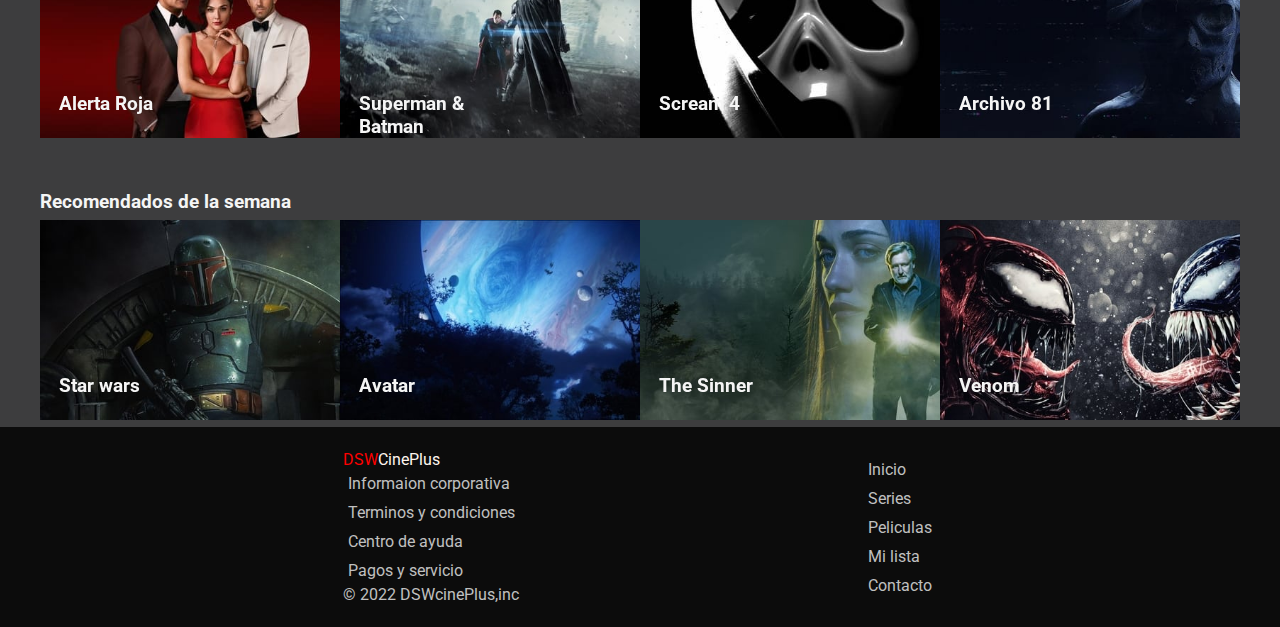
==== commit 85597eb7: "dsw direccionseis" ====
--- a/index.html
+++ b/index.html
@@ -18,9 +18,9 @@
         <nav class="menu">
             <ul class="submenu">
                 <li><a href="../index.html" class="activo">Inicio</a></li>
-                <li><a href="/dsw/html/series.html">Series</a></li>
-                <li><a href="/dsw/html/peliculas.html">Peliculas</a></li>
-                <li><a href="/dsw/html/milista.html">Mi lista</a></li>
+                <li><a href="html/series.html">Series</a></li>
+                <li><a href="html/peliculas.html">Peliculas</a></li>
+                <li><a href="html/milista.html">Mi lista</a></li>
                 <li><a href="">Contacto</a></li>
             </ul>
         </nav>
--- a/css/estilos.css
+++ b/css/estilos.css
@@ -132,14 +132,14 @@
 
 
 .promo{
-    background-image: url(/dsw/img/sinner.jpg);
+    background-image: url(../img/sinner.jpg);
     background-position: top 1em;
     background-size: cover;
     margin-bottom: 20px;
 
 }
 .promo:hover{
-    background-image: url(/dsw/img/sinneruno.jpg);
+    background-image: url(../img/sinneruno.jpg);
     
     
 }
@@ -186,7 +186,7 @@
 }
 
 .peliculas-uno{
-    background-image: url(/dsw/img/hombrearaña.jpg);
+    background-image: url(../img/hombrearaña.jpg);
     background-size: cover;
 }
 .peliculas-uno:hover{
@@ -194,7 +194,7 @@
     transform-origin: center;
 }
 .peliculas-dos{
-    background-image: url(/dsw/img/vengadores.jpg);
+    background-image: url(../img/vengadores.jpg);
     background-size: cover;
 }
 .peliculas-dos:hover{
@@ -202,7 +202,7 @@
     transform-origin: center;
 }
 .peliculas-tres{
-    background-image: url(/dsw/img/ozarkdos.jpg);
+    background-image: url(../img/ozarkdos.jpg);
     background-size: cover;
 }
 .peliculas-tres:hover{
@@ -210,7 +210,7 @@
     transform-origin: center;
 }
 .peliculas-cuatro{
-    background-image: url(/dsw/img/mardelatranquilidad.jpg);
+    background-image: url(../img/mardelatranquilidad.jpg);
     background-size: cover;
 }
 .peliculas-cuatro:hover{
@@ -218,7 +218,7 @@
     transform-origin: center;
 }
 .peliculas-cinco{
-    background-image: url(/dsw/img/alertaroja.jpg);
+    background-image: url(../img/alertaroja.jpg);
     background-size: cover;
 }
 .peliculas-cinco:hover{
@@ -226,7 +226,7 @@
     transform-origin: center;
 }
 .peliculas-seis{
-    background-image: url(/dsw/img/batman.jpg);
+    background-image: url(../img/batman.jpg);
     background-size: cover;
 }
 .peliculas-seis:hover{
@@ -234,7 +234,7 @@
     transform-origin: center;
 }
 .peliculas-ocho{
-    background-image: url(/dsw/img/screamuno.jpg);
+    background-image: url(../img/screamuno.jpg);
     background-size: cover;
 }
 .peliculas-ocho:hover{
@@ -242,7 +242,7 @@
     transform-origin: center;
 }
 .peliculas-nueve{
-    background-image: url(/dsw/img/archivo81.jpg);
+    background-image: url(../img/archivo81.jpg);
     background-size: cover;
 }
 .peliculas-nueve:hover{
@@ -250,7 +250,7 @@
     transform-origin: center;
 }
 .peliculas-diez{
-    background-image: url(/dsw/img/swuno.jpg);
+    background-image: url(../img/swuno.jpg);
     background-size: cover;
 }
 .peliculas-diez:hover{
@@ -258,7 +258,7 @@
     transform-origin: center;
 }
 .peliculas-once{
-    background-image: url(/dsw/img/avatarfondo.jpg);
+    background-image: url(../img/avatarfondo.jpg);
     background-size: cover;
 }
 .peliculas-once:hover{
@@ -266,7 +266,7 @@
     transform-origin: center;
 }
 .peliculas-doce{
-    background-image: url(/dsw/img/sinneruno.jpg);
+    background-image: url(../img/sinneruno.jpg);
     background-size: cover;
 }
 .peliculas-doce:hover{
@@ -274,7 +274,7 @@
     transform-origin: center;
 }
 .peliculas-trece{
-    background-image: url(/dsw/img/venomdos.jpg);
+    background-image: url(../img/venomdos.jpg);
     background-size: cover;
 }
 .peliculas-trece:hover{
@@ -287,7 +287,7 @@
     margin: auto;
     margin-top: 3em;
     min-height: 30em;
-    background-image: url(/dsw/img/007uno.jpg);
+    background-image: url(../img/007uno.jpg);
     background-position: top 1em;
     background-size: cover;
     transition: all 1s;
@@ -301,7 +301,7 @@
 }
 
 .contenedor-presentacion-peliculas:hover{
-    background-image: url(/dsw/img/007.jpg);
+    background-image: url(../img/007.jpg);
     *width: 1300px;
     *transition: all 1s;
     
@@ -311,7 +311,7 @@
     margin: auto;
     margin-top: 3em;
     min-height: 30em;
-    background-image: url(/dsw/img/mardeltarn.jpg);
+    background-image: url(../img/mardeltarn.jpg);
     background-position: top 1em;
     background-size: cover;
     transition: all 1s;
@@ -325,7 +325,7 @@
 }
 
 .contenedor-presentacion-series:hover{
-    background-image: url(/dsw/img/mar\ de\ la\ tranq.jpg);
+    background-image: url(../img/mar\ de\ la\ tranq.jpg);
     
 }
 
